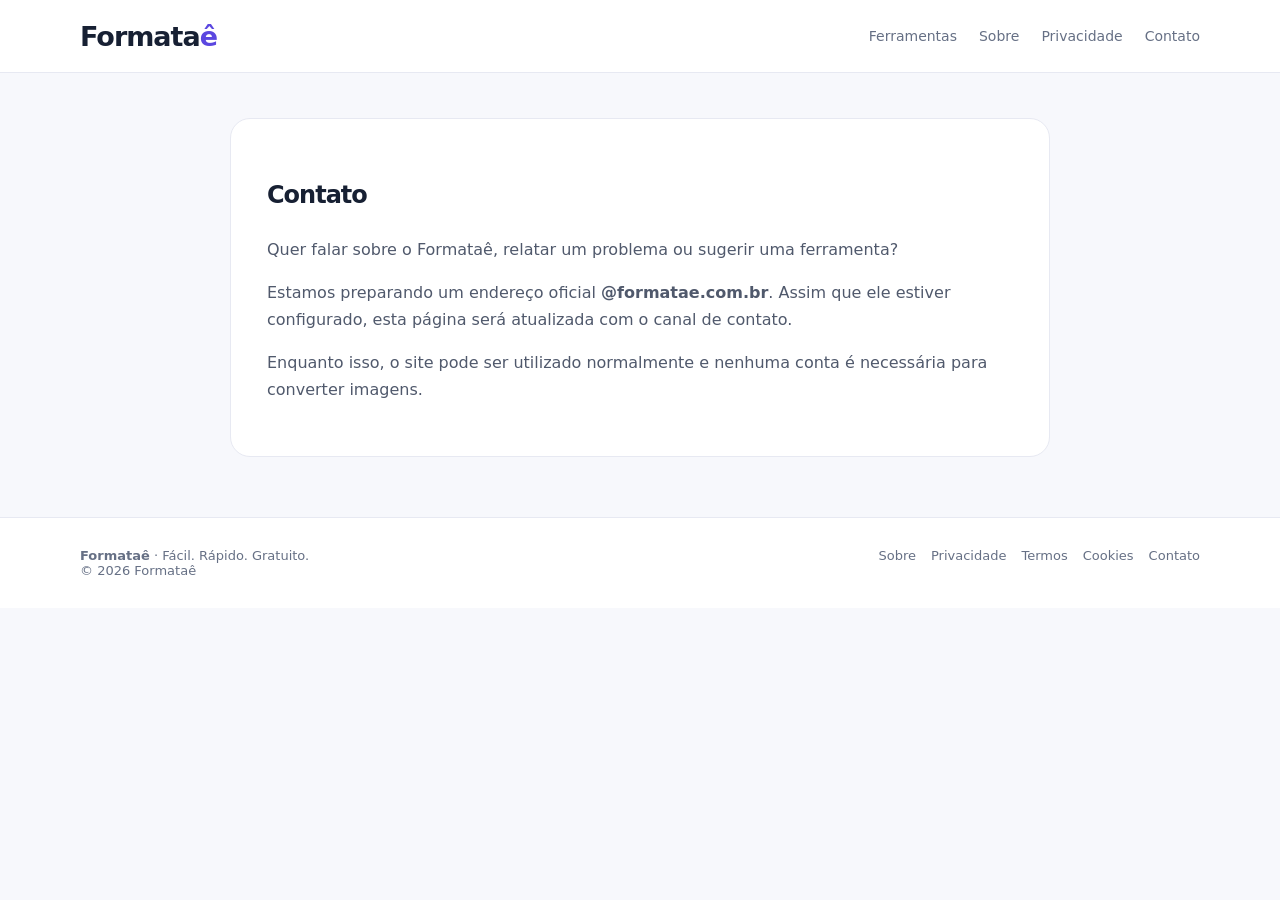
==== contato.html @ 668c1e47 "V 3.0 NOVO NOME PARA O NOSSO SITE E AGORA COM DOMINIO OFICIAL.  Vamos trabalhar ocm tudo para faze" ====
<!doctype html><html lang="pt-BR"><head><meta charset="utf-8"><meta name="viewport" content="width=device-width,initial-scale=1"><title>Contato — Formataê</title><meta name="description" content="Contato do Formataê."><link rel="icon" href="favicon.svg" type="image/svg+xml"><link rel="stylesheet" href="style.css"></head><body><header class="top"><div class="wrap nav"><a class="brand" href="index.html">Formata<span>ê</span></a><nav><a href="index.html#ferramentas">Ferramentas</a><a href="sobre.html">Sobre</a><a href="privacidade.html">Privacidade</a><a href="contato.html">Contato</a></nav></div></header><main class="wrap"><article class="content"><h1>Contato</h1><p>Quer falar sobre o Formataê, relatar um problema ou sugerir uma ferramenta?</p><p>Estamos preparando um endereço oficial <strong>@formatae.com.br</strong>. Assim que ele estiver configurado, esta página será atualizada com o canal de contato.</p><p>Enquanto isso, o site pode ser utilizado normalmente e nenhuma conta é necessária para converter imagens.</p></article></main><footer class="footer"><div class="wrap foot"><div><b>Formataê</b> · Fácil. Rápido. Gratuito.<br>© 2026 Formataê</div><div class="footlinks"><a href="sobre.html">Sobre</a><a href="privacidade.html">Privacidade</a><a href="termos.html">Termos</a><a href="cookies.html">Cookies</a><a href="contato.html">Contato</a></div></div></footer></body></html>
---- style.css ----
:root{--bg:#f7f8fc;--card:#fff;--ink:#172033;--muted:#667085;--brand:#5b47e0;--brand2:#7b68ee;--line:#e7e9f2;--ok:#087f5b;--shadow:0 18px 50px rgba(25,32,56,.08)}*{box-sizing:border-box}body{margin:0;font-family:Inter,system-ui,-apple-system,Segoe UI,Roboto,Arial,sans-serif;background:var(--bg);color:var(--ink)}a{color:inherit;text-decoration:none}.wrap{width:min(1120px,92%);margin:auto}.top{background:#fff;border-bottom:1px solid var(--line);position:sticky;top:0;z-index:10}.nav{height:72px;display:flex;align-items:center;justify-content:space-between}.brand{font-size:27px;font-weight:850;letter-spacing:-1px}.brand span{color:var(--brand)}nav{display:flex;gap:22px;font-size:14px;color:var(--muted)}nav a:hover{color:var(--brand)}.hero{text-align:center;padding:64px 0 28px}.eyebrow{font-weight:800;color:var(--brand);font-size:14px}.hero h1{font-size:clamp(38px,6vw,64px);letter-spacing:-2.5px;margin:10px 0}.hero p{max-width:650px;margin:auto;color:var(--muted);font-size:18px;line-height:1.65}.tool{background:var(--card);border:1px solid var(--line);border-radius:24px;padding:28px;box-shadow:var(--shadow);max-width:900px;margin:20px auto}.drop{border:2px dashed #c9c5ef;border-radius:18px;padding:44px 20px;text-align:center;background:#fbfaff;transition:.2s}.drop.drag{border-color:var(--brand);background:#f1efff}.drop h2{margin:8px 0}.drop p{color:var(--muted)}button{font:inherit}.primary,.secondary,.fmt{border:0;border-radius:12px;padding:12px 18px;cursor:pointer}.primary{background:var(--brand);color:white;font-weight:800}.primary:hover{background:#4937c9}.primary:disabled{opacity:.45;cursor:not-allowed}.secondary{background:#f0effa;color:var(--ink);font-weight:700}.options{display:grid;grid-template-columns:1fr 1fr;gap:24px;margin-top:26px}.label{font-size:13px;font-weight:800;margin-bottom:9px}.formats{display:flex;gap:8px}.fmt{background:#f2f3f7;font-weight:800}.fmt.active{background:#e9e5ff;color:var(--brand)}.range{display:flex;gap:12px;align-items:center}.range input{width:100%}.check{display:flex;gap:8px;align-items:center;color:var(--muted);font-size:14px;margin-top:13px}.resizebox{display:grid;grid-template-columns:1fr 1fr;gap:10px;margin-top:12px}.resizebox input{width:100%;padding:11px;border:1px solid var(--line);border-radius:10px}.actions{display:flex;justify-content:space-between;gap:12px;margin-top:26px;padding-top:22px;border-top:1px solid var(--line)}.queue{margin-top:24px}.item{display:flex;align-items:center;gap:14px;padding:12px 0;border-top:1px solid var(--line)}.thumb{width:56px;height:56px;border-radius:10px;object-fit:cover;background:#eee}.meta{min-width:0;flex:1}.meta b{display:block;white-space:nowrap;overflow:hidden;text-overflow:ellipsis}.meta small,.status{color:var(--muted);font-size:12px}.status{margin-top:5px}.link,.download{border:0;background:none;color:var(--brand);font-weight:800;cursor:pointer}.download{margin-left:8px}.hidden{display:none!important}.privacy-note{max-width:900px;margin:16px auto;text-align:center;color:var(--muted);font-size:13px}.ad{max-width:900px;height:110px;margin:34px auto;border:1px dashed #d7d9e2;border-radius:14px;display:flex;align-items:center;justify-content:center;color:#a0a4b2;font-size:12px;background:#fafbfc}.section{padding:55px 0}.section h2{text-align:center;font-size:32px;margin:0 0 28px}.cards{display:grid;grid-template-columns:repeat(3,1fr);gap:18px}.card{background:#fff;border:1px solid var(--line);border-radius:18px;padding:22px}.card h3{margin:8px 0}.card p{color:var(--muted);line-height:1.55}.tag{font-size:12px;font-weight:800;color:var(--brand)}.content{max-width:820px;margin:45px auto;background:#fff;border:1px solid var(--line);border-radius:20px;padding:36px;line-height:1.7}.content h1{letter-spacing:-1px}.content h2{margin-top:30px}.content p,.content li{color:#50596c}.footer{margin-top:60px;border-top:1px solid var(--line);background:#fff;padding:30px 0}.foot{display:flex;justify-content:space-between;gap:20px;flex-wrap:wrap;color:var(--muted);font-size:13px}.footlinks{display:flex;gap:15px;flex-wrap:wrap}@media(max-width:720px){nav{display:none}.hero{padding-top:42px}.tool{padding:18px}.options,.cards{grid-template-columns:1fr}.actions{flex-direction:column}.actions button{width:100%}.content{padding:24px}.ad{width:92%}}
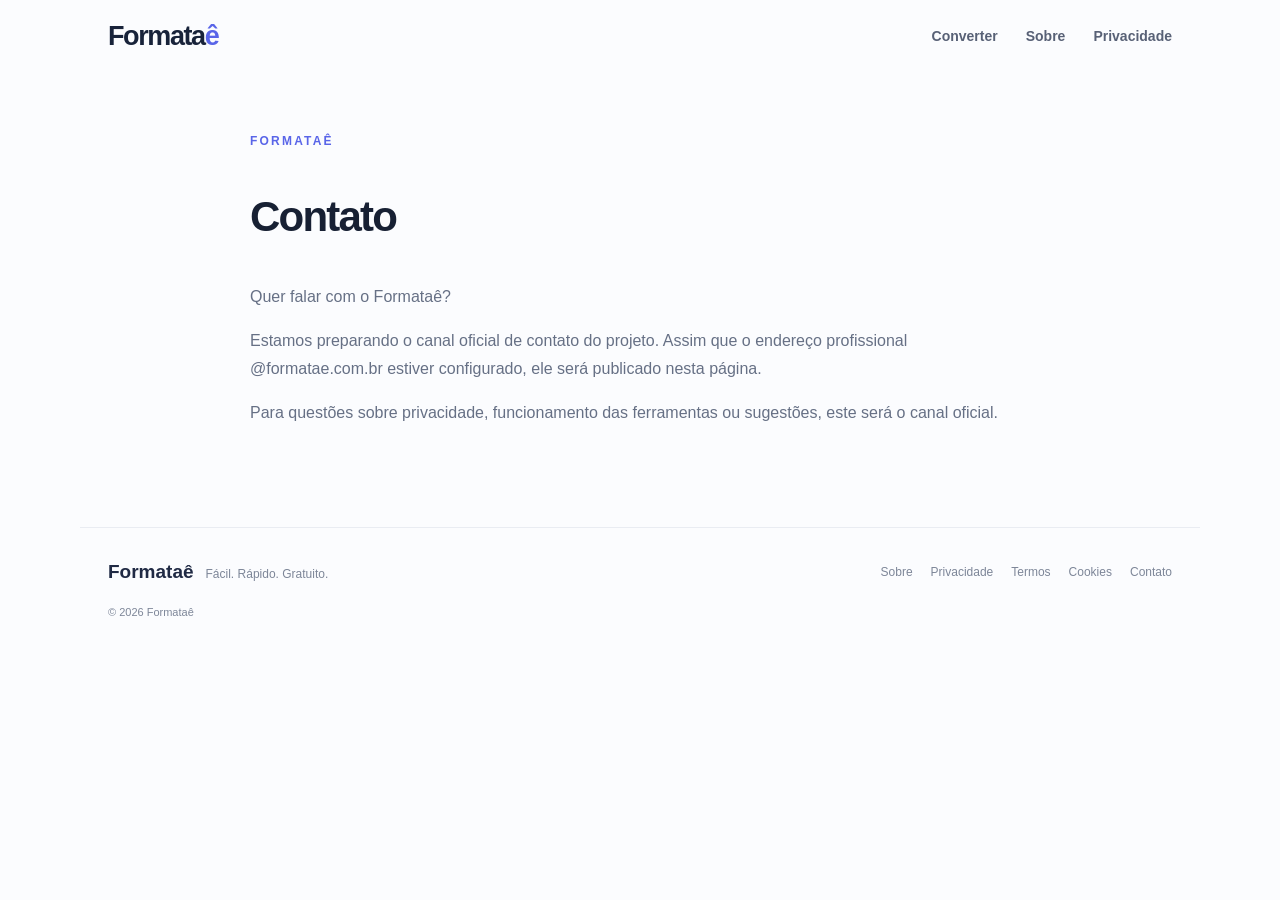
==== commit 538ae305: "V 3.1 Atualizações voltadas para o visual, melhoria e uma aparência melhor do nosso site." ====
--- a/contato.html
+++ b/contato.html
@@ -1 +1 @@
-<!doctype html><html lang="pt-BR"><head><meta charset="utf-8"><meta name="viewport" content="width=device-width,initial-scale=1"><title>Contato — Formataê</title><meta name="description" content="Contato do Formataê."><link rel="icon" href="favicon.svg" type="image/svg+xml"><link rel="stylesheet" href="style.css"></head><body><header class="top"><div class="wrap nav"><a class="brand" href="index.html">Formata<span>ê</span></a><nav><a href="index.html#ferramentas">Ferramentas</a><a href="sobre.html">Sobre</a><a href="privacidade.html">Privacidade</a><a href="contato.html">Contato</a></nav></div></header><main class="wrap"><article class="content"><h1>Contato</h1><p>Quer falar sobre o Formataê, relatar um problema ou sugerir uma ferramenta?</p><p>Estamos preparando um endereço oficial <strong>@formatae.com.br</strong>. Assim que ele estiver configurado, esta página será atualizada com o canal de contato.</p><p>Enquanto isso, o site pode ser utilizado normalmente e nenhuma conta é necessária para converter imagens.</p></article></main><footer class="footer"><div class="wrap foot"><div><b>Formataê</b> · Fácil. Rápido. Gratuito.<br>© 2026 Formataê</div><div class="footlinks"><a href="sobre.html">Sobre</a><a href="privacidade.html">Privacidade</a><a href="termos.html">Termos</a><a href="cookies.html">Cookies</a><a href="contato.html">Contato</a></div></div></footer></body></html>+<!doctype html><html lang="pt-BR"><head><meta charset="utf-8"><meta name="viewport" content="width=device-width,initial-scale=1"><title>Contato — Formataê</title><link rel="icon" href="favicon.svg" type="image/svg+xml"><link rel="stylesheet" href="style.css"></head><body><header class="topbar"><a class="brand" href="index.html">Formata<span>ê</span></a><nav><a href="index.html#conversor">Converter</a><a href="sobre.html">Sobre</a><a href="privacidade.html">Privacidade</a></nav></header><main><article class="legal-page"><div class="eyebrow">FORMATAÊ</div><h1>Contato</h1><p>Quer falar com o Formataê?</p><p>Estamos preparando o canal oficial de contato do projeto. Assim que o endereço profissional @formatae.com.br estiver configurado, ele será publicado nesta página.</p><p>Para questões sobre privacidade, funcionamento das ferramentas ou sugestões, este será o canal oficial.</p></article></main><footer><div class="footer-brand"><strong>Formataê</strong><span>Fácil. Rápido. Gratuito.</span></div><div class="footer-links"><a href="sobre.html">Sobre</a><a href="privacidade.html">Privacidade</a><a href="termos.html">Termos</a><a href="cookies.html">Cookies</a><a href="contato.html">Contato</a></div><small>© 2026 Formataê</small></footer></body></html>
--- a/style.css
+++ b/style.css
@@ -1 +1 @@
-:root{--bg:#f7f8fc;--card:#fff;--ink:#172033;--muted:#667085;--brand:#5b47e0;--brand2:#7b68ee;--line:#e7e9f2;--ok:#087f5b;--shadow:0 18px 50px rgba(25,32,56,.08)}*{box-sizing:border-box}body{margin:0;font-family:Inter,system-ui,-apple-system,Segoe UI,Roboto,Arial,sans-serif;background:var(--bg);color:var(--ink)}a{color:inherit;text-decoration:none}.wrap{width:min(1120px,92%);margin:auto}.top{background:#fff;border-bottom:1px solid var(--line);position:sticky;top:0;z-index:10}.nav{height:72px;display:flex;align-items:center;justify-content:space-between}.brand{font-size:27px;font-weight:850;letter-spacing:-1px}.brand span{color:var(--brand)}nav{display:flex;gap:22px;font-size:14px;color:var(--muted)}nav a:hover{color:var(--brand)}.hero{text-align:center;padding:64px 0 28px}.eyebrow{font-weight:800;color:var(--brand);font-size:14px}.hero h1{font-size:clamp(38px,6vw,64px);letter-spacing:-2.5px;margin:10px 0}.hero p{max-width:650px;margin:auto;color:var(--muted);font-size:18px;line-height:1.65}.tool{background:var(--card);border:1px solid var(--line);border-radius:24px;padding:28px;box-shadow:var(--shadow);max-width:900px;margin:20px auto}.drop{border:2px dashed #c9c5ef;border-radius:18px;padding:44px 20px;text-align:center;background:#fbfaff;transition:.2s}.drop.drag{border-color:var(--brand);background:#f1efff}.drop h2{margin:8px 0}.drop p{color:var(--muted)}button{font:inherit}.primary,.secondary,.fmt{border:0;border-radius:12px;padding:12px 18px;cursor:pointer}.primary{background:var(--brand);color:white;font-weight:800}.primary:hover{background:#4937c9}.primary:disabled{opacity:.45;cursor:not-allowed}.secondary{background:#f0effa;color:var(--ink);font-weight:700}.options{display:grid;grid-template-columns:1fr 1fr;gap:24px;margin-top:26px}.label{font-size:13px;font-weight:800;margin-bottom:9px}.formats{display:flex;gap:8px}.fmt{background:#f2f3f7;font-weight:800}.fmt.active{background:#e9e5ff;color:var(--brand)}.range{display:flex;gap:12px;align-items:center}.range input{width:100%}.check{display:flex;gap:8px;align-items:center;color:var(--muted);font-size:14px;margin-top:13px}.resizebox{display:grid;grid-template-columns:1fr 1fr;gap:10px;margin-top:12px}.resizebox input{width:100%;padding:11px;border:1px solid var(--line);border-radius:10px}.actions{display:flex;justify-content:space-between;gap:12px;margin-top:26px;padding-top:22px;border-top:1px solid var(--line)}.queue{margin-top:24px}.item{display:flex;align-items:center;gap:14px;padding:12px 0;border-top:1px solid var(--line)}.thumb{width:56px;height:56px;border-radius:10px;object-fit:cover;background:#eee}.meta{min-width:0;flex:1}.meta b{display:block;white-space:nowrap;overflow:hidden;text-overflow:ellipsis}.meta small,.status{color:var(--muted);font-size:12px}.status{margin-top:5px}.link,.download{border:0;background:none;color:var(--brand);font-weight:800;cursor:pointer}.download{margin-left:8px}.hidden{display:none!important}.privacy-note{max-width:900px;margin:16px auto;text-align:center;color:var(--muted);font-size:13px}.ad{max-width:900px;height:110px;margin:34px auto;border:1px dashed #d7d9e2;border-radius:14px;display:flex;align-items:center;justify-content:center;color:#a0a4b2;font-size:12px;background:#fafbfc}.section{padding:55px 0}.section h2{text-align:center;font-size:32px;margin:0 0 28px}.cards{display:grid;grid-template-columns:repeat(3,1fr);gap:18px}.card{background:#fff;border:1px solid var(--line);border-radius:18px;padding:22px}.card h3{margin:8px 0}.card p{color:var(--muted);line-height:1.55}.tag{font-size:12px;font-weight:800;color:var(--brand)}.content{max-width:820px;margin:45px auto;background:#fff;border:1px solid var(--line);border-radius:20px;padding:36px;line-height:1.7}.content h1{letter-spacing:-1px}.content h2{margin-top:30px}.content p,.content li{color:#50596c}.footer{margin-top:60px;border-top:1px solid var(--line);background:#fff;padding:30px 0}.foot{display:flex;justify-content:space-between;gap:20px;flex-wrap:wrap;color:var(--muted);font-size:13px}.footlinks{display:flex;gap:15px;flex-wrap:wrap}@media(max-width:720px){nav{display:none}.hero{padding-top:42px}.tool{padding:18px}.options,.cards{grid-template-columns:1fr}.actions{flex-direction:column}.actions button{width:100%}.content{padding:24px}.ad{width:92%}}
+*{box-sizing:border-box}html{scroll-behavior:smooth}body{margin:0;font-family:Inter,ui-sans-serif,-apple-system,BlinkMacSystemFont,"Segoe UI",sans-serif;color:#172033;background:#fbfcfe;line-height:1.5}a{color:inherit;text-decoration:none}.topbar{height:72px;max-width:1120px;margin:auto;padding:0 28px;display:flex;align-items:center;justify-content:space-between}.brand{font-size:27px;font-weight:850;letter-spacing:-1.4px;color:#18233a}.brand span{color:#5965e8}.topbar nav{display:flex;gap:28px;font-size:14px;color:#586176;font-weight:600}.topbar nav a:hover{color:#5965e8}main{max-width:980px;margin:auto;padding:0 28px}.hero{text-align:center;padding:76px 0 42px}.eyebrow{font-size:12px;letter-spacing:2.2px;font-weight:800;color:#5965e8;margin-bottom:18px}.hero h1{font-size:clamp(42px,6vw,68px);line-height:1.02;letter-spacing:-3.5px;margin:0;color:#152039}.hero h1 span{color:#6973e8}.hero p{max-width:660px;margin:24px auto 0;color:#667085;font-size:18px;line-height:1.65}.converter-card{max-width:820px;margin:auto;background:#fff;border:1px solid #e6e9f0;border-radius:22px;box-shadow:0 18px 55px rgba(24,35,58,.08);overflow:hidden}.drop-zone{margin:22px;min-height:300px;border:1.5px dashed #cfd5e2;border-radius:16px;background:#fafbff;display:flex;flex-direction:column;align-items:center;justify-content:center;cursor:pointer;transition:.2s}.drop-zone:hover,.drop-zone.drag{border-color:#6973e8;background:#f6f7ff}.upload-icon{width:54px;height:54px;border-radius:14px;background:#eef0ff;display:grid;place-items:center;margin-bottom:15px}.upload-icon svg{width:26px;fill:none;stroke:#5965e8;stroke-width:1.8;stroke-linecap:round;stroke-linejoin:round}.drop-zone h2{font-size:20px;margin:0 0 5px}.drop-zone p{margin:0 0 18px;color:#7b8497;font-size:14px}.choose-button{padding:11px 19px;background:#202a44;color:#fff;border-radius:10px;font-size:14px;font-weight:750;box-shadow:0 4px 10px rgba(32,42,68,.12)}.drop-zone small{margin-top:15px;color:#9aa2b2}.file-summary{margin:0 22px 18px;padding:13px 16px;border-radius:12px;background:#f5f7fb;color:#4c566a;font-size:14px}.controls{border-top:1px solid #edf0f5;padding:24px}.control-block{display:flex;align-items:center;justify-content:space-between;gap:20px}.control-label{font-size:14px;font-weight:750}.format-tabs{display:flex;background:#f1f3f7;padding:4px;border-radius:11px}.format{border:0;background:transparent;padding:9px 19px;border-radius:8px;font-weight:750;color:#687185;cursor:pointer}.format.active{background:#fff;color:#4f5bd5;box-shadow:0 2px 7px rgba(31,42,68,.09)}.advanced{border-top:1px solid #edf0f5;margin-top:22px;padding-top:18px}.advanced summary{list-style:none;cursor:pointer;display:flex;justify-content:space-between;font-size:14px;font-weight:700;color:#596276}.advanced summary::-webkit-details-marker{display:none}.advanced[open] .chevron{transform:rotate(180deg)}.advanced-grid{padding-top:18px;display:grid;gap:16px;color:#596276;font-size:14px}.advanced-grid label>span:first-child{display:flex;justify-content:space-between;margin-bottom:8px}.advanced input[type=range]{width:100%}.check-row{display:flex!important;gap:9px;align-items:center}.check-row span{margin:0!important}.resize-fields{display:grid;grid-template-columns:1fr 1fr;gap:12px}.resize-fields input[type=number]{width:100%;margin-top:6px;padding:10px;border:1px solid #d9dee8;border-radius:8px}.resize-fields .check-row{grid-column:1/-1}.convert-button,.secondary-button{width:100%;border:0;border-radius:12px;padding:14px 18px;font-size:15px;font-weight:800;cursor:pointer}.convert-button{margin-top:22px;background:#5965e8;color:white;box-shadow:0 7px 18px rgba(89,101,232,.22)}.convert-button:hover:not(:disabled){background:#4c57d5}.convert-button:disabled{opacity:.42;cursor:not-allowed}.privacy-note{max-width:820px;margin:18px auto 0;display:flex;justify-content:center;gap:10px;text-align:left;color:#737d90;font-size:13px}.privacy-note strong{color:#4c566a}.results{max-width:820px;margin:30px auto;background:#fff;border:1px solid #e6e9f0;border-radius:18px;padding:22px}.results-head,.results-head>div{display:flex;align-items:center;justify-content:space-between}.results-head>div{justify-content:flex-start;gap:9px}.results-head h2{font-size:18px;margin:0}.success-dot{width:25px;height:25px;display:grid;place-items:center;border-radius:50%;background:#e9f8ef;color:#22834f;font-weight:900}.text-button{border:0;background:transparent;color:#5965e8;font-weight:700;cursor:pointer}.result-item{display:grid;grid-template-columns:52px 1fr auto;align-items:center;gap:14px;padding:15px 0;border-top:1px solid #edf0f5}.result-item:first-child{margin-top:14px}.thumb{width:52px;height:52px;object-fit:cover;border-radius:9px;background:#f1f3f6}.result-meta strong{display:block;font-size:14px;white-space:nowrap;overflow:hidden;text-overflow:ellipsis;max-width:470px}.result-meta span{font-size:12px;color:#8a93a5}.download-link{background:#f0f2ff;color:#4e59d3;padding:9px 13px;border-radius:9px;font-size:13px;font-weight:800}.secondary-button{margin-top:12px;background:#202a44;color:white}.benefits{display:grid;grid-template-columns:repeat(3,1fr);gap:18px;margin:100px 0 60px}.benefits>div{padding:26px;border:1px solid #e8ebf1;border-radius:16px;background:#fff}.benefit-icon{font-size:20px}.benefits h3{margin:12px 0 6px;font-size:17px}.benefits p{margin:0;color:#7b8497;font-size:14px}.seo-copy{max-width:720px;margin:0 auto 100px;text-align:center}.seo-copy h2{font-size:30px;letter-spacing:-1px;margin-bottom:14px}.seo-copy p{color:#737d90;line-height:1.8}footer{border-top:1px solid #e9ecf2;max-width:1120px;margin:auto;padding:30px 28px 36px;display:grid;grid-template-columns:1fr auto;gap:18px;align-items:center;color:#7d8698}.footer-brand{display:flex;gap:12px;align-items:baseline}.footer-brand strong{font-size:19px;color:#202a44}.footer-brand span{font-size:12px}.footer-links{display:flex;gap:18px;font-size:12px}.footer-links a:hover{color:#5965e8}footer small{font-size:11px}.hidden{display:none!important}.legal-page{max-width:780px;margin:60px auto 100px}.legal-page h1{font-size:42px;letter-spacing:-1.8px}.legal-page h2{margin-top:34px}.legal-page p,.legal-page li{color:#667085;line-height:1.75}@media(max-width:700px){.topbar{height:62px;padding:0 18px}.topbar nav a:not(:first-child){display:none}main{padding:0 16px}.hero{padding:52px 0 30px}.hero h1{font-size:43px;letter-spacing:-2.4px}.hero p{font-size:16px}.converter-card{border-radius:17px}.drop-zone{margin:13px;min-height:260px}.controls{padding:18px}.control-block{align-items:flex-start;flex-direction:column}.format-tabs{width:100%}.format{flex:1}.benefits{grid-template-columns:1fr;margin:70px 0 45px}.result-item{grid-template-columns:44px 1fr}.thumb{width:44px;height:44px}.download-link{grid-column:2}.footer-links{flex-wrap:wrap}.footer-brand{display:block}footer{grid-template-columns:1fr}.seo-copy{margin-bottom:70px}}
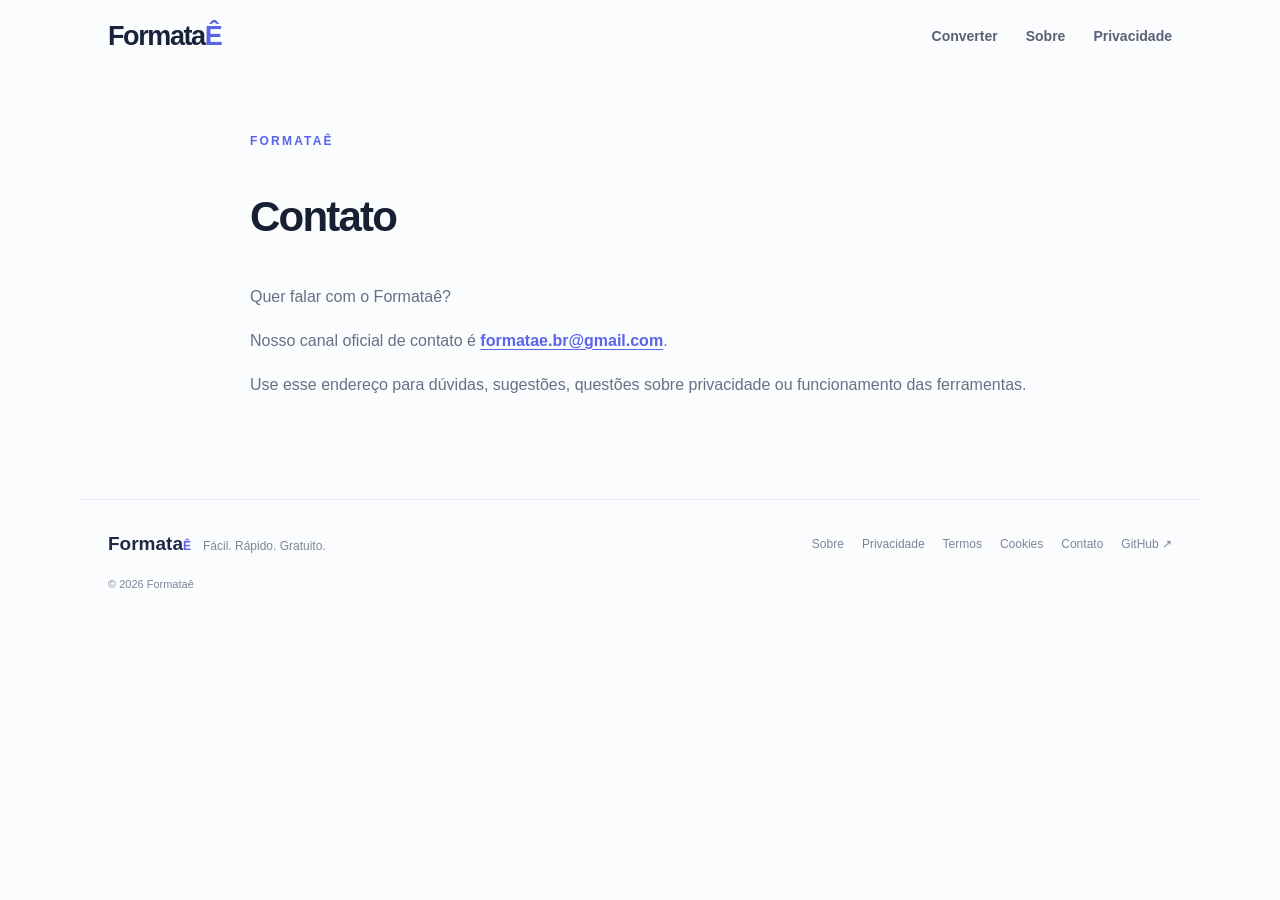
==== commit dba76029: "V 3.2 Fase iniical, o site estar no ar e o dominio público" ====
--- a/contato.html
+++ b/contato.html
@@ -1 +1 @@
-<!doctype html><html lang="pt-BR"><head><meta charset="utf-8"><meta name="viewport" content="width=device-width,initial-scale=1"><title>Contato — Formataê</title><link rel="icon" href="favicon.svg" type="image/svg+xml"><link rel="stylesheet" href="style.css"></head><body><header class="topbar"><a class="brand" href="index.html">Formata<span>ê</span></a><nav><a href="index.html#conversor">Converter</a><a href="sobre.html">Sobre</a><a href="privacidade.html">Privacidade</a></nav></header><main><article class="legal-page"><div class="eyebrow">FORMATAÊ</div><h1>Contato</h1><p>Quer falar com o Formataê?</p><p>Estamos preparando o canal oficial de contato do projeto. Assim que o endereço profissional @formatae.com.br estiver configurado, ele será publicado nesta página.</p><p>Para questões sobre privacidade, funcionamento das ferramentas ou sugestões, este será o canal oficial.</p></article></main><footer><div class="footer-brand"><strong>Formataê</strong><span>Fácil. Rápido. Gratuito.</span></div><div class="footer-links"><a href="sobre.html">Sobre</a><a href="privacidade.html">Privacidade</a><a href="termos.html">Termos</a><a href="cookies.html">Cookies</a><a href="contato.html">Contato</a></div><small>© 2026 Formataê</small></footer></body></html>+<!doctype html><html lang="pt-BR"><head><meta charset="utf-8"><meta name="viewport" content="width=device-width,initial-scale=1"><title>Contato — Formataê</title><link rel="canonical" href="https://formatae.com.br/contato.html"><link rel="icon" href="favicon.svg" type="image/svg+xml"><link rel="stylesheet" href="style.css?v=3.2"></head><body><header class="topbar"><a class="brand" href="index.html">Formata<span>Ê</span></a><nav><a href="index.html#conversor">Converter</a><a href="sobre.html">Sobre</a><a href="privacidade.html">Privacidade</a></nav></header><main><article class="legal-page"><div class="eyebrow">FORMATAÊ</div><h1>Contato</h1><p>Quer falar com o Formataê?</p><p>Nosso canal oficial de contato é <a class="inline-link" href="mailto:formatae.br@gmail.com">formatae.br@gmail.com</a>.</p><p>Use esse endereço para dúvidas, sugestões, questões sobre privacidade ou funcionamento das ferramentas.</p></article></main><footer><div class="footer-brand"><strong>Formata<span class="accent-e">Ê</span></strong><span>Fácil. Rápido. Gratuito.</span></div><div class="footer-links"><a href="sobre.html">Sobre</a><a href="privacidade.html">Privacidade</a><a href="termos.html">Termos</a><a href="cookies.html">Cookies</a><a href="contato.html">Contato</a><a href="https://github.com/limaryan/formatae" target="_blank" rel="noopener noreferrer">GitHub ↗</a></div><small>© 2026 Formataê</small></footer></body></html>
--- a/style.css
+++ b/style.css
@@ -1 +1,2 @@
-*{box-sizing:border-box}html{scroll-behavior:smooth}body{margin:0;font-family:Inter,ui-sans-serif,-apple-system,BlinkMacSystemFont,"Segoe UI",sans-serif;color:#172033;background:#fbfcfe;line-height:1.5}a{color:inherit;text-decoration:none}.topbar{height:72px;max-width:1120px;margin:auto;padding:0 28px;display:flex;align-items:center;justify-content:space-between}.brand{font-size:27px;font-weight:850;letter-spacing:-1.4px;color:#18233a}.brand span{color:#5965e8}.topbar nav{display:flex;gap:28px;font-size:14px;color:#586176;font-weight:600}.topbar nav a:hover{color:#5965e8}main{max-width:980px;margin:auto;padding:0 28px}.hero{text-align:center;padding:76px 0 42px}.eyebrow{font-size:12px;letter-spacing:2.2px;font-weight:800;color:#5965e8;margin-bottom:18px}.hero h1{font-size:clamp(42px,6vw,68px);line-height:1.02;letter-spacing:-3.5px;margin:0;color:#152039}.hero h1 span{color:#6973e8}.hero p{max-width:660px;margin:24px auto 0;color:#667085;font-size:18px;line-height:1.65}.converter-card{max-width:820px;margin:auto;background:#fff;border:1px solid #e6e9f0;border-radius:22px;box-shadow:0 18px 55px rgba(24,35,58,.08);overflow:hidden}.drop-zone{margin:22px;min-height:300px;border:1.5px dashed #cfd5e2;border-radius:16px;background:#fafbff;display:flex;flex-direction:column;align-items:center;justify-content:center;cursor:pointer;transition:.2s}.drop-zone:hover,.drop-zone.drag{border-color:#6973e8;background:#f6f7ff}.upload-icon{width:54px;height:54px;border-radius:14px;background:#eef0ff;display:grid;place-items:center;margin-bottom:15px}.upload-icon svg{width:26px;fill:none;stroke:#5965e8;stroke-width:1.8;stroke-linecap:round;stroke-linejoin:round}.drop-zone h2{font-size:20px;margin:0 0 5px}.drop-zone p{margin:0 0 18px;color:#7b8497;font-size:14px}.choose-button{padding:11px 19px;background:#202a44;color:#fff;border-radius:10px;font-size:14px;font-weight:750;box-shadow:0 4px 10px rgba(32,42,68,.12)}.drop-zone small{margin-top:15px;color:#9aa2b2}.file-summary{margin:0 22px 18px;padding:13px 16px;border-radius:12px;background:#f5f7fb;color:#4c566a;font-size:14px}.controls{border-top:1px solid #edf0f5;padding:24px}.control-block{display:flex;align-items:center;justify-content:space-between;gap:20px}.control-label{font-size:14px;font-weight:750}.format-tabs{display:flex;background:#f1f3f7;padding:4px;border-radius:11px}.format{border:0;background:transparent;padding:9px 19px;border-radius:8px;font-weight:750;color:#687185;cursor:pointer}.format.active{background:#fff;color:#4f5bd5;box-shadow:0 2px 7px rgba(31,42,68,.09)}.advanced{border-top:1px solid #edf0f5;margin-top:22px;padding-top:18px}.advanced summary{list-style:none;cursor:pointer;display:flex;justify-content:space-between;font-size:14px;font-weight:700;color:#596276}.advanced summary::-webkit-details-marker{display:none}.advanced[open] .chevron{transform:rotate(180deg)}.advanced-grid{padding-top:18px;display:grid;gap:16px;color:#596276;font-size:14px}.advanced-grid label>span:first-child{display:flex;justify-content:space-between;margin-bottom:8px}.advanced input[type=range]{width:100%}.check-row{display:flex!important;gap:9px;align-items:center}.check-row span{margin:0!important}.resize-fields{display:grid;grid-template-columns:1fr 1fr;gap:12px}.resize-fields input[type=number]{width:100%;margin-top:6px;padding:10px;border:1px solid #d9dee8;border-radius:8px}.resize-fields .check-row{grid-column:1/-1}.convert-button,.secondary-button{width:100%;border:0;border-radius:12px;padding:14px 18px;font-size:15px;font-weight:800;cursor:pointer}.convert-button{margin-top:22px;background:#5965e8;color:white;box-shadow:0 7px 18px rgba(89,101,232,.22)}.convert-button:hover:not(:disabled){background:#4c57d5}.convert-button:disabled{opacity:.42;cursor:not-allowed}.privacy-note{max-width:820px;margin:18px auto 0;display:flex;justify-content:center;gap:10px;text-align:left;color:#737d90;font-size:13px}.privacy-note strong{color:#4c566a}.results{max-width:820px;margin:30px auto;background:#fff;border:1px solid #e6e9f0;border-radius:18px;padding:22px}.results-head,.results-head>div{display:flex;align-items:center;justify-content:space-between}.results-head>div{justify-content:flex-start;gap:9px}.results-head h2{font-size:18px;margin:0}.success-dot{width:25px;height:25px;display:grid;place-items:center;border-radius:50%;background:#e9f8ef;color:#22834f;font-weight:900}.text-button{border:0;background:transparent;color:#5965e8;font-weight:700;cursor:pointer}.result-item{display:grid;grid-template-columns:52px 1fr auto;align-items:center;gap:14px;padding:15px 0;border-top:1px solid #edf0f5}.result-item:first-child{margin-top:14px}.thumb{width:52px;height:52px;object-fit:cover;border-radius:9px;background:#f1f3f6}.result-meta strong{display:block;font-size:14px;white-space:nowrap;overflow:hidden;text-overflow:ellipsis;max-width:470px}.result-meta span{font-size:12px;color:#8a93a5}.download-link{background:#f0f2ff;color:#4e59d3;padding:9px 13px;border-radius:9px;font-size:13px;font-weight:800}.secondary-button{margin-top:12px;background:#202a44;color:white}.benefits{display:grid;grid-template-columns:repeat(3,1fr);gap:18px;margin:100px 0 60px}.benefits>div{padding:26px;border:1px solid #e8ebf1;border-radius:16px;background:#fff}.benefit-icon{font-size:20px}.benefits h3{margin:12px 0 6px;font-size:17px}.benefits p{margin:0;color:#7b8497;font-size:14px}.seo-copy{max-width:720px;margin:0 auto 100px;text-align:center}.seo-copy h2{font-size:30px;letter-spacing:-1px;margin-bottom:14px}.seo-copy p{color:#737d90;line-height:1.8}footer{border-top:1px solid #e9ecf2;max-width:1120px;margin:auto;padding:30px 28px 36px;display:grid;grid-template-columns:1fr auto;gap:18px;align-items:center;color:#7d8698}.footer-brand{display:flex;gap:12px;align-items:baseline}.footer-brand strong{font-size:19px;color:#202a44}.footer-brand span{font-size:12px}.footer-links{display:flex;gap:18px;font-size:12px}.footer-links a:hover{color:#5965e8}footer small{font-size:11px}.hidden{display:none!important}.legal-page{max-width:780px;margin:60px auto 100px}.legal-page h1{font-size:42px;letter-spacing:-1.8px}.legal-page h2{margin-top:34px}.legal-page p,.legal-page li{color:#667085;line-height:1.75}@media(max-width:700px){.topbar{height:62px;padding:0 18px}.topbar nav a:not(:first-child){display:none}main{padding:0 16px}.hero{padding:52px 0 30px}.hero h1{font-size:43px;letter-spacing:-2.4px}.hero p{font-size:16px}.converter-card{border-radius:17px}.drop-zone{margin:13px;min-height:260px}.controls{padding:18px}.control-block{align-items:flex-start;flex-direction:column}.format-tabs{width:100%}.format{flex:1}.benefits{grid-template-columns:1fr;margin:70px 0 45px}.result-item{grid-template-columns:44px 1fr}.thumb{width:44px;height:44px}.download-link{grid-column:2}.footer-links{flex-wrap:wrap}.footer-brand{display:block}footer{grid-template-columns:1fr}.seo-copy{margin-bottom:70px}}+*{box-sizing:border-box}html{scroll-behavior:smooth}body{margin:0;font-family:Inter,ui-sans-serif,-apple-system,BlinkMacSystemFont,"Segoe UI",sans-serif;color:#172033;background:#fbfcfe;line-height:1.5}a{color:inherit;text-decoration:none}.topbar{height:72px;max-width:1120px;margin:auto;padding:0 28px;display:flex;align-items:center;justify-content:space-between}.brand{font-size:27px;font-weight:850;letter-spacing:-1.4px;color:#18233a}.brand span{color:#5965e8}.topbar nav{display:flex;gap:28px;font-size:14px;color:#586176;font-weight:600}.topbar nav a:hover{color:#5965e8}main{max-width:980px;margin:auto;padding:0 28px}.hero{text-align:center;padding:76px 0 42px}.eyebrow{font-size:12px;letter-spacing:2.2px;font-weight:800;color:#5965e8;margin-bottom:18px}.hero h1{font-size:clamp(42px,6vw,68px);line-height:1.02;letter-spacing:-3.5px;margin:0;color:#152039}.hero h1 span{color:#6973e8}.hero p{max-width:660px;margin:24px auto 0;color:#667085;font-size:18px;line-height:1.65}.converter-card{max-width:820px;margin:auto;background:#fff;border:1px solid #e6e9f0;border-radius:22px;box-shadow:0 18px 55px rgba(24,35,58,.08);overflow:hidden}.drop-zone{margin:22px;min-height:300px;border:1.5px dashed #cfd5e2;border-radius:16px;background:#fafbff;display:flex;flex-direction:column;align-items:center;justify-content:center;cursor:pointer;transition:.2s}.drop-zone:hover,.drop-zone.drag{border-color:#6973e8;background:#f6f7ff}.upload-icon{width:54px;height:54px;border-radius:14px;background:#eef0ff;display:grid;place-items:center;margin-bottom:15px}.upload-icon svg{width:26px;fill:none;stroke:#5965e8;stroke-width:1.8;stroke-linecap:round;stroke-linejoin:round}.drop-zone h2{font-size:20px;margin:0 0 5px}.drop-zone p{margin:0 0 18px;color:#7b8497;font-size:14px}.choose-button{padding:11px 19px;background:#202a44;color:#fff;border-radius:10px;font-size:14px;font-weight:750;box-shadow:0 4px 10px rgba(32,42,68,.12)}.drop-zone small{margin-top:15px;color:#9aa2b2}.file-summary{margin:0 22px 18px;padding:13px 16px;border-radius:12px;background:#f5f7fb;color:#4c566a;font-size:14px}.controls{border-top:1px solid #edf0f5;padding:24px}.control-block{display:flex;align-items:center;justify-content:space-between;gap:20px}.control-label{font-size:14px;font-weight:750}.format-tabs{display:flex;background:#f1f3f7;padding:4px;border-radius:11px}.format{border:0;background:transparent;padding:9px 19px;border-radius:8px;font-weight:750;color:#687185;cursor:pointer}.format.active{background:#fff;color:#4f5bd5;box-shadow:0 2px 7px rgba(31,42,68,.09)}.advanced{border-top:1px solid #edf0f5;margin-top:22px;padding-top:18px}.advanced summary{list-style:none;cursor:pointer;display:flex;justify-content:space-between;font-size:14px;font-weight:700;color:#596276}.advanced summary::-webkit-details-marker{display:none}.advanced[open] .chevron{transform:rotate(180deg)}.advanced-grid{padding-top:18px;display:grid;gap:16px;color:#596276;font-size:14px}.advanced-grid label>span:first-child{display:flex;justify-content:space-between;margin-bottom:8px}.advanced input[type=range]{width:100%}.check-row{display:flex!important;gap:9px;align-items:center}.check-row span{margin:0!important}.resize-fields{display:grid;grid-template-columns:1fr 1fr;gap:12px}.resize-fields input[type=number]{width:100%;margin-top:6px;padding:10px;border:1px solid #d9dee8;border-radius:8px}.resize-fields .check-row{grid-column:1/-1}.convert-button,.secondary-button{width:100%;border:0;border-radius:12px;padding:14px 18px;font-size:15px;font-weight:800;cursor:pointer}.convert-button{margin-top:22px;background:#5965e8;color:white;box-shadow:0 7px 18px rgba(89,101,232,.22)}.convert-button:hover:not(:disabled){background:#4c57d5}.convert-button:disabled{opacity:.42;cursor:not-allowed}.privacy-note{max-width:820px;margin:18px auto 0;display:flex;justify-content:center;gap:10px;text-align:left;color:#737d90;font-size:13px}.privacy-note strong{color:#4c566a}.results{max-width:820px;margin:30px auto;background:#fff;border:1px solid #e6e9f0;border-radius:18px;padding:22px}.results-head,.results-head>div{display:flex;align-items:center;justify-content:space-between}.results-head>div{justify-content:flex-start;gap:9px}.results-head h2{font-size:18px;margin:0}.success-dot{width:25px;height:25px;display:grid;place-items:center;border-radius:50%;background:#e9f8ef;color:#22834f;font-weight:900}.text-button{border:0;background:transparent;color:#5965e8;font-weight:700;cursor:pointer}.result-item{display:grid;grid-template-columns:52px 1fr auto;align-items:center;gap:14px;padding:15px 0;border-top:1px solid #edf0f5}.result-item:first-child{margin-top:14px}.thumb{width:52px;height:52px;object-fit:cover;border-radius:9px;background:#f1f3f6}.result-meta strong{display:block;font-size:14px;white-space:nowrap;overflow:hidden;text-overflow:ellipsis;max-width:470px}.result-meta span{font-size:12px;color:#8a93a5}.download-link{background:#f0f2ff;color:#4e59d3;padding:9px 13px;border-radius:9px;font-size:13px;font-weight:800}.secondary-button{margin-top:12px;background:#202a44;color:white}.benefits{display:grid;grid-template-columns:repeat(3,1fr);gap:18px;margin:100px 0 60px}.benefits>div{padding:26px;border:1px solid #e8ebf1;border-radius:16px;background:#fff}.benefit-icon{font-size:20px}.benefits h3{margin:12px 0 6px;font-size:17px}.benefits p{margin:0;color:#7b8497;font-size:14px}.seo-copy{max-width:720px;margin:0 auto 100px;text-align:center}.seo-copy h2{font-size:30px;letter-spacing:-1px;margin-bottom:14px}.seo-copy p{color:#737d90;line-height:1.8}footer{border-top:1px solid #e9ecf2;max-width:1120px;margin:auto;padding:30px 28px 36px;display:grid;grid-template-columns:1fr auto;gap:18px;align-items:center;color:#7d8698}.footer-brand{display:flex;gap:12px;align-items:baseline}.footer-brand strong{font-size:19px;color:#202a44}.footer-brand span{font-size:12px}.footer-links{display:flex;gap:18px;font-size:12px}.footer-links a:hover{color:#5965e8}footer small{font-size:11px}.hidden{display:none!important}.legal-page{max-width:780px;margin:60px auto 100px}.legal-page h1{font-size:42px;letter-spacing:-1.8px}.legal-page h2{margin-top:34px}.legal-page p,.legal-page li{color:#667085;line-height:1.75}@media(max-width:700px){.topbar{height:62px;padding:0 18px}.topbar nav a:not(:first-child){display:none}main{padding:0 16px}.hero{padding:52px 0 30px}.hero h1{font-size:43px;letter-spacing:-2.4px}.hero p{font-size:16px}.converter-card{border-radius:17px}.drop-zone{margin:13px;min-height:260px}.controls{padding:18px}.control-block{align-items:flex-start;flex-direction:column}.format-tabs{width:100%}.format{flex:1}.benefits{grid-template-columns:1fr;margin:70px 0 45px}.result-item{grid-template-columns:44px 1fr}.thumb{width:44px;height:44px}.download-link{grid-column:2}.footer-links{flex-wrap:wrap}.footer-brand{display:block}footer{grid-template-columns:1fr}.seo-copy{margin-bottom:70px}}
+.accent-e{color:#5965e8}.inline-link{color:#5965e8;font-weight:700;text-decoration:underline;text-underline-offset:3px}
